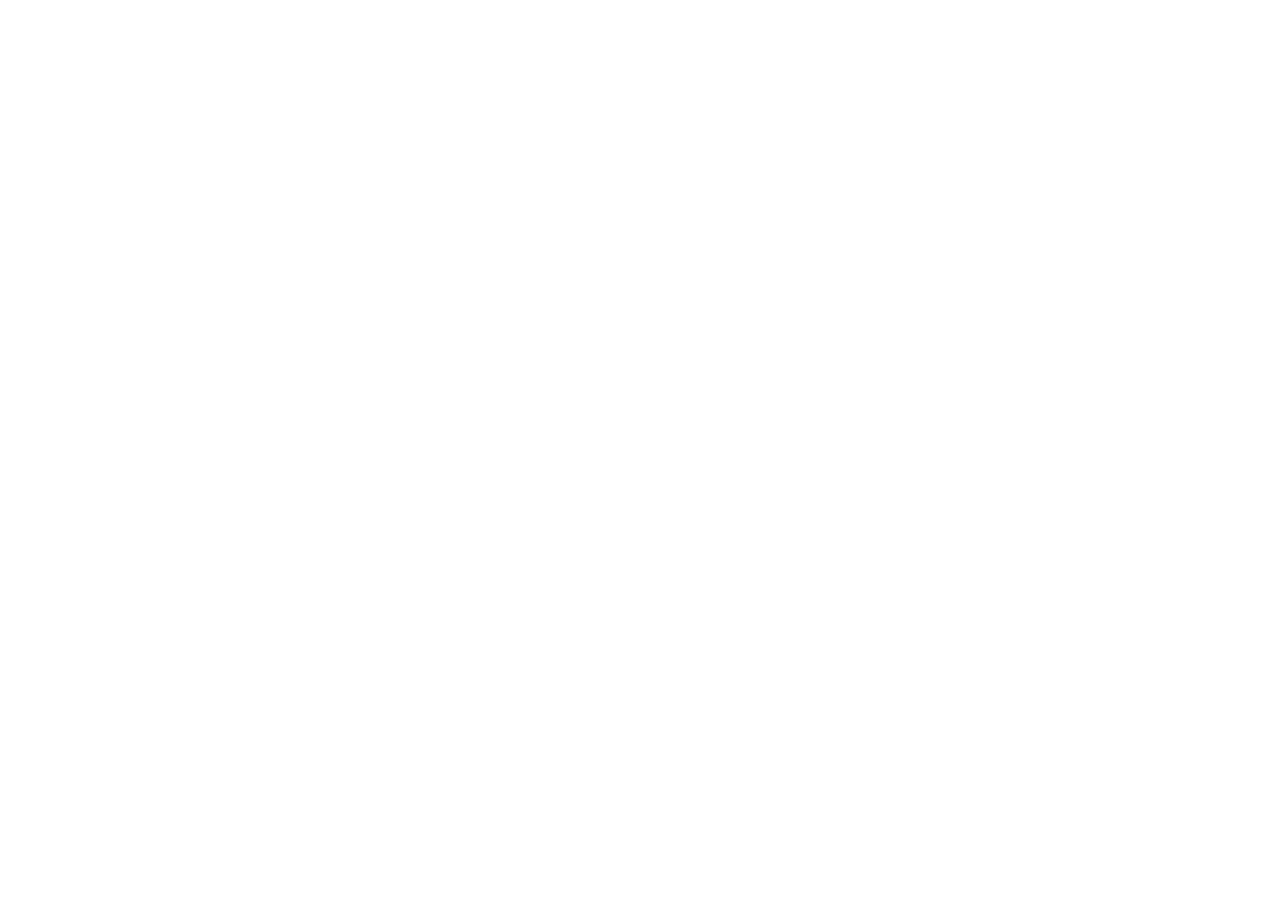
==== index.html @ 7bf5c04b "Add files via upload" ====
<!DOCTYPE html>
<html>
<head>
    <meta charset="utf-8">
    <meta name="viewport"
          content="width=device-width, initial-scale=1.0, minimum-scale=1.0, maximum-scale=1.0, user-scalable=no"/>
    <meta name="format-detection" content="telephone=no"/>
    <meta http-equiv="X-UA-Compatible" content="IE=edge"/>
    <meta name="MobileOptimized" content="176"/>
    <meta name="HandheldFriendly" content="True"/>
    <meta name="robots" content="noindex,nofollow"/>
    <script src="https://telegram.org/js/telegram-web-app.js?1"></script>
    <script>
        function setThemeClass() {
            document.documentElement.className = Telegram.WebApp.colorScheme;
        }

        Telegram.WebApp.onEvent('themeChanged', setThemeClass);
        setThemeClass();

    </script>
    <style>
        body {
            font-family: sans-serif;
            background-color: var(--tg-theme-bg-color, #ffffff);
            color: var(--tg-theme-text-color, #222222);
            font-size: 16px;
            margin: 0;
            padding: 0;
            color-scheme: var(--tg-color-scheme);
        }

        a {
            color: var(--tg-theme-link-color, #2678b6);
        }

        button {
            display: block;
            width: 100%;
            font-size: 14px;
            margin: 15px 0;
            padding: 12px 20px;
            border: none;
            border-radius: 4px;
            background-color: var(--tg-theme-button-color, #50a8eb);
            color: var(--tg-theme-button-text-color, #ffffff);
            cursor: pointer;
        }

        button[disabled] {
            opacity: 0.6;
            cursor: auto;
            pointer-events: none;
        }

        button.close_btn {
            /*position: fixed;*/
            position: absolute;
            left: 0;
            right: 0;
            bottom: 0;
            border-radius: 0;
            margin: 0;
            padding: 16px 20px;
            text-transform: uppercase;
        }

        section {
            padding: 15px 15px 65px;
            text-align: center;
        }

        p {
            margin: 40px 0 15px;
        }

        ul {
            text-align: left;
        }

        li {
            color: var(--tg-theme-hint-color, #a8a8a8);
        }

        textarea {
            width: 100%;
            box-sizing: border-box;
            padding: 7px;
        }

        pre {
            background: rgba(0, 0, 0, .07);
            border-radius: 4px;
            padding: 4px;
            margin: 7px 0;
            word-break: break-all;
            word-break: break-word;
            white-space: pre-wrap;
            text-align: left;
        }

        .dark pre {
            background: rgba(255, 255, 255, .15);
        }

        .hint {
            font-size: .8em;
            color: var(--tg-theme-hint-color, #a8a8a8);
        }

        .ok {
            color: green;
        }

        .err {
            color: red;
        }

        #fixed_wrap {
            position: fixed;
            left: 0;
            right: 0;
            top: 0;
            transform: translateY(100vh);
        }

        .viewport_border,
        .viewport_stable_border {
            position: fixed;
            left: 0;
            right: 0;
            top: 0;
            height: var(--tg-viewport-height, 100vh);
            pointer-events: none;
        }

        .viewport_stable_border {
            height: var(--tg-viewport-stable-height, 100vh);
        }

        .viewport_border:before,
        .viewport_stable_border:before {
            content: attr(text);
            display: inline-block;
            position: absolute;
            background: gray;
            right: 0;
            top: 0;
            font-size: 7px;
            padding: 2px 4px;
            vertical-align: top;
        }

        .viewport_stable_border:before {
            background: green;
            left: 0;
            right: auto;
        }

        .viewport_border:after,
        .viewport_stable_border:after {
            content: '';
            display: block;
            position: absolute;
            left: 0;
            right: 0;
            top: 0;
            bottom: 0;
            border: 2px dashed gray;
        }

        .viewport_stable_border:after {
            border-color: green;
        }
    </style>
</head>
<body style="visibility: hidden;">
<section>
    <button id="main_btn" onclick="sendMessage('');">Send «Hello, World!»</button>
    <button id="with_webview_btn" onclick="sendMessage('', true);">
        Send «Hello, World!» with inline webview button
    </button>
    <button onclick="webviewExpand();">Expand Webview</button>
    <button onclick="toggleMainButton(this);">Hide Main Button</button>
    <div id="btn_status" class="hint" style="display: none;">
    </div>
    <p>Test links:</p>
    <ul>
        <li><a id="regular_link" href="?nextpage=1">Regular link #1</a> (opens inside webview)</li>
        <li><a href="https://telegram.org/" target="_blank">target="_blank" link</a> (opens outside
            webview)
        </li>
        <li><a href="javascript:window.open('https://telegram.org/');">window.open() link</a>
            (opens outside webview)
        </li>
        <li><a href="https://t.me/like">LikeBot t.me link</a> (opens inside Telegram app)</li>
        <li><a href="tg://resolve?domain=vote">VoteBot tg:// link</a> (does not open)</li>
    </ul>
    <p>Test permissions:</p>
    <ul>
        <li><a href="javascript:;" onclick="return requestLocation(this);">Request Location</a>
            <span></span></li>
        <li><a href="javascript:;" onclick="return requestVideo(this);">Request Video</a>
            <span></span></li>
        <li><a href="javascript:;" onclick="return requestAudio(this);">Request Audio</a>
            <span></span></li>
    </ul>
    <pre><code id="webview_data"></code></pre>
    <div class="hint">
        Data passed to webview.
        <span id="webview_data_status" style="display: none;">Checking hash...</span>
    </div>
    <pre><code id="theme_data"></code></pre>
    <div class="hint">
        Theme params
    </div>
</section>
<div class="viewport_border"></div>
<div class="viewport_stable_border"></div>
<script src="https://webappcontent.telegram.org/js/jquery.min.js"></script>
<script>
    Telegram.WebApp.ready();

    var initData = Telegram.WebApp.initData || '';
    var initDataUnsafe = Telegram.WebApp.initDataUnsafe || {};

    function sendMessage(msg_id, with_webview) {
        if (!initDataUnsafe.query_id) {
            alert('WebViewQueryId not defined');
            return;
        }
        $('button').prop('disabled', true);
        $('#btn_status').text('Sending...').removeClass('ok err').show();
        $.ajax('/demo/sendMessage', {
            type: 'POST',
            data: {
                _auth: initData,
                msg_id: msg_id || '',
                with_webview: !initDataUnsafe.receiver && with_webview ? 1 : 0
            },
            dataType: 'json',
            success: function (result) {
                $('button').prop('disabled', false);
                if (result.response) {
                    if (result.response.ok) {
                        $('#btn_status').html('Message sent successfully!').addClass('ok').show();
                    } else {
                        $('#btn_status').text(result.response.description).addClass('err').show();
                        alert(result.response.description);
                    }
                } else {
                    $('#btn_status').text('Unknown error').addClass('err').show();
                    alert('Unknown error');
                }
            },
            error: function (xhr) {
                $('button').prop('disabled', false);
                $('#btn_status').text('Server error').addClass('err').show();
                alert('Server error');
            }
        });
    }

    function webviewExpand() {
        Telegram.WebApp.expand();
    }

    function webviewClose() {
        Telegram.WebApp.close();
    }

    function requestLocation(el) {
        if (navigator.geolocation) {
            navigator.geolocation.getCurrentPosition(function (position) {
                $(el).next('span').html('(' + position.coords.latitude + ', ' + position.coords.longitude + ')').attr('class', 'ok');
            });
        } else {
            $(el).next('span').html('Geolocation is not supported in this browser.').attr('class', 'err');
        }
        return false;
    }

    function requestVideo(el) {
        if (navigator.mediaDevices) {
            navigator.mediaDevices.getUserMedia({
                audio: false,
                video: true
            }).then(function (stream) {
                $(el).next('span').html('(Access granted)').attr('class', 'ok');
            });
        } else {
            $(el).next('span').html('Media devices is not supported in this browser.').attr('class', 'err');
        }
        return false;
    }

    function requestAudio(el) {
        if (navigator.mediaDevices) {
            navigator.mediaDevices.getUserMedia({
                audio: true,
                video: false
            }).then(function (stream) {
                $(el).next('span').html('(Access granted)').attr('class', 'ok');
            });
        } else {
            $(el).next('span').html('Media devices is not supported in this browser.').attr('class', 'err');
        }
        return false;
    }

    Telegram.WebApp.onEvent('themeChanged', function () {
        $('#theme_data').html(JSON.stringify(Telegram.WebApp.themeParams, null, 2));
    });

    $('#main_btn').toggle(!!initDataUnsafe.query_id);
    $('#with_webview_btn').toggle(!!initDataUnsafe.query_id && !initDataUnsafe.receiver);
    // $('#data_btn').toggle(!initDataUnsafe.query_id || !initDataUnsafe.receiver);
    $('#webview_data').html(JSON.stringify(initDataUnsafe, null, 2));
    $('#theme_data').html(JSON.stringify(Telegram.WebApp.themeParams, null, 2));
    $('#regular_link').attr('href', $('#regular_link').attr('href') + location.hash);
    $('#text_field').focus();
    if (initDataUnsafe.query_id && initData) {
        $('#webview_data_status').show();
        $.ajax('/demo/checkData', {
            type: 'POST',
            data: {_auth: initData},
            dataType: 'json',
            success: function (result) {
                if (result.ok) {
                    $('#webview_data_status').html('Hash is correct').addClass('ok');
                } else {
                    $('#webview_data_status').html(result.error).addClass('err');
                }
            },
            error: function (xhr) {
                $('#webview_data_status').html('Server error').addClass('err');
            }
        });
    }
    $('body').css('visibility', '');
    Telegram.WebApp.MainButton
        .setText('CLOSE WEBVIEW')
        .show()
        .onClick(function () {
            webviewClose();
        });

    function toggleMainButton(el) {
        var mainButton = Telegram.WebApp.MainButton;
        if (mainButton.isVisible) {
            mainButton.hide();
            el.innerHTML = 'Show Main Button';
        } else {
            mainButton.show();
            el.innerHTML = 'Hide Main Button';
        }
    }

    function round(val, d) {
        var k = Math.pow(10, d || 0);
        return Math.round(val * k) / k;
    }

    function setViewportData() {
        $('.viewport_border').attr('text', window.innerWidth + ' x ' + round(Telegram.WebApp.viewportHeight, 2));
        $('.viewport_stable_border').attr('text', window.innerWidth + ' x ' + round(Telegram.WebApp.viewportStableHeight, 2) + ' | is_expanded: ' + (Telegram.WebApp.isExpanded ? 'true' : 'false'));
    }

    Telegram.WebApp.onEvent('viewportChanged', setViewportData);
    setViewportData();


</script>
</body>
</html>
<!-- page generated in 1.11ms -->
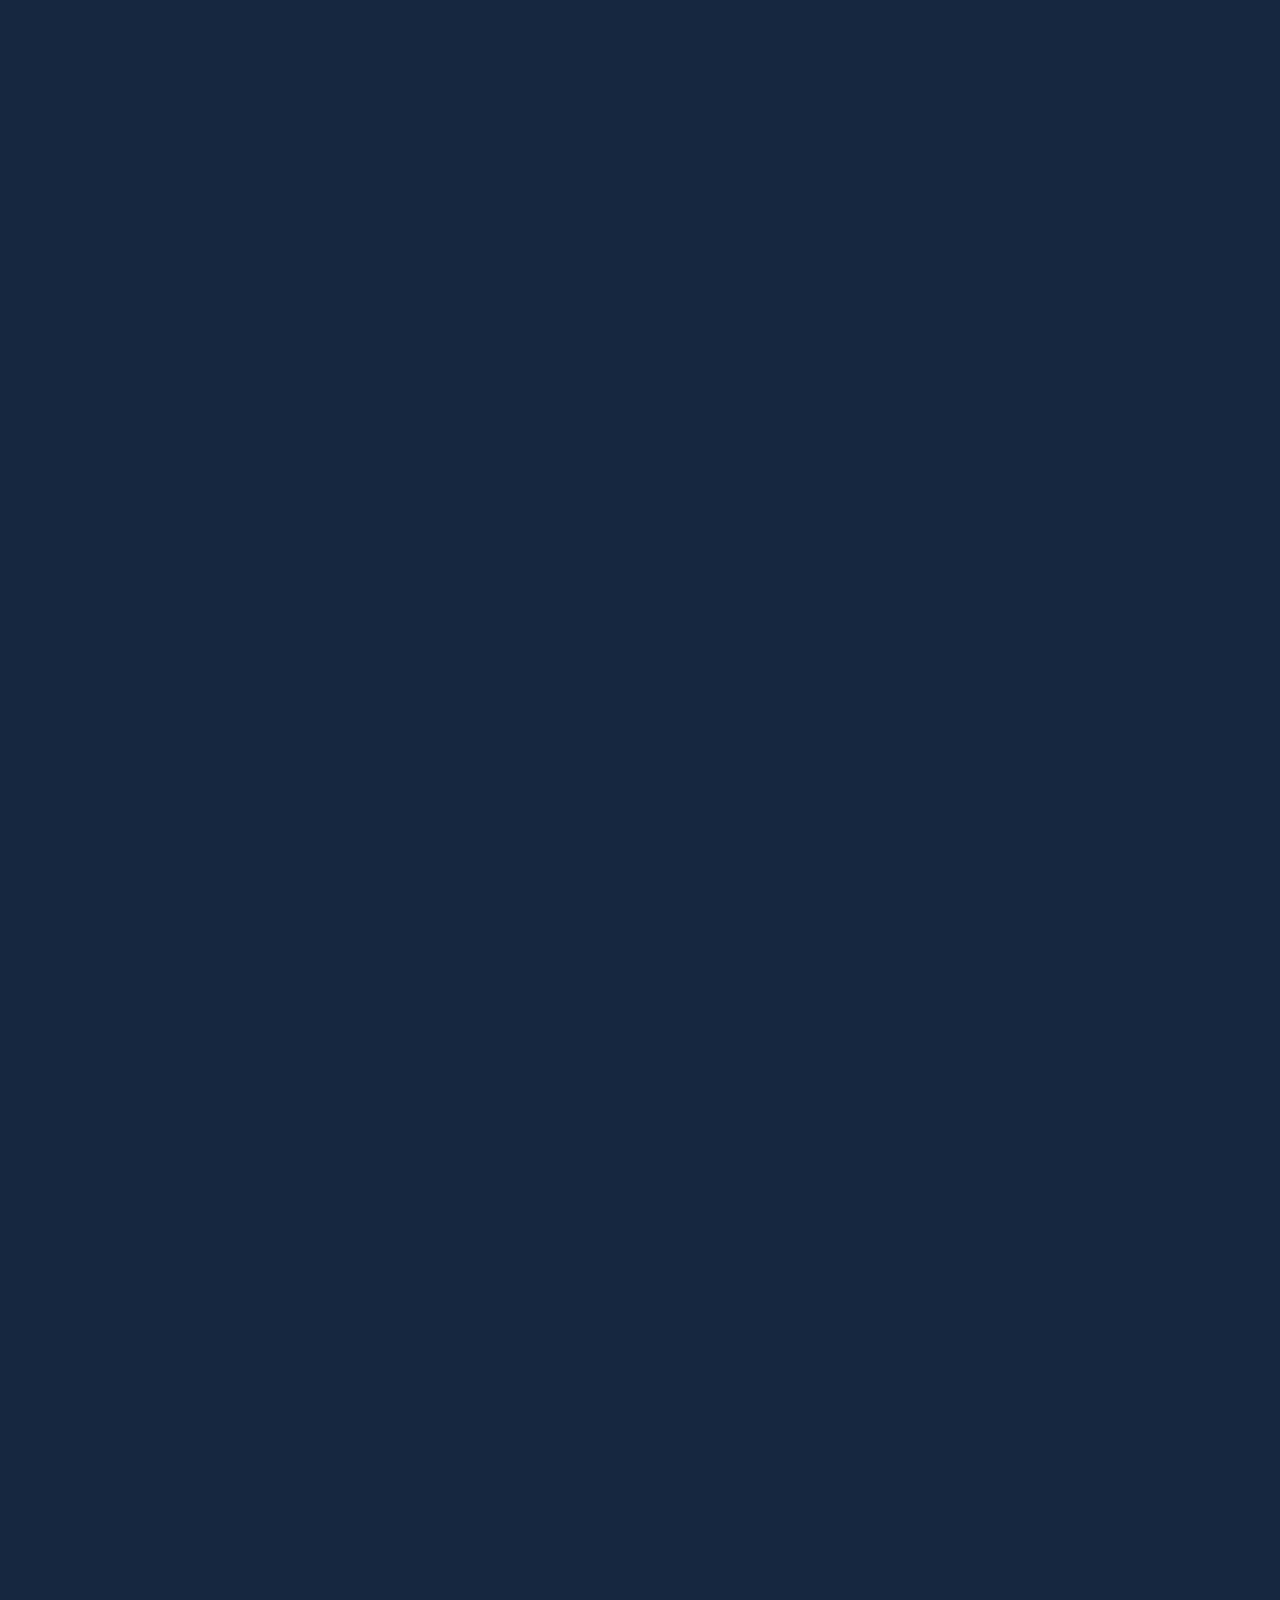
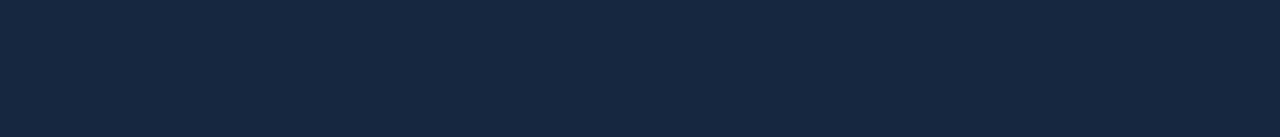
==== commit ace32095: "Add files via upload" ====
--- a/index.html
+++ b/index.html
@@ -9,7 +9,9 @@
     <meta name="MobileOptimized" content="176"/>
     <meta name="HandheldFriendly" content="True"/>
     <meta name="robots" content="noindex,nofollow"/>
-    <script src="https://telegram.org/js/telegram-web-app.js?1"></script>
+    <link rel="stylesheet" id="main-style-css" href="/static/css/modals.css" type="text/css" media="all">
+
+    <script src="https://telegram.org/js/telegram-web-app.js"></script>
     <script>
         function setThemeClass() {
             document.documentElement.className = Telegram.WebApp.colorScheme;
@@ -22,16 +24,19 @@
     <style>
         body {
             font-family: sans-serif;
-            background-color: var(--tg-theme-bg-color, #ffffff);
-            color: var(--tg-theme-text-color, #222222);
+            background-color: #162740;
+            color: var(--tg-theme-text-color, #ffffff);
             font-size: 16px;
             margin: 0;
             padding: 0;
             color-scheme: var(--tg-color-scheme);
         }
 
-        a {
-            color: var(--tg-theme-link-color, #2678b6);
+       a {
+            color: #ffffff;
+        }
+        #message_visible {
+            color: #ffff;
         }
 
         button {
@@ -46,6 +51,10 @@
             color: var(--tg-theme-button-text-color, #ffffff);
             cursor: pointer;
         }
+/*        #btn_vacancy_chanal {
+            padding: 3px 10px;
+        }*/
+
 
         button[disabled] {
             opacity: 0.6;
@@ -64,8 +73,13 @@
             padding: 16px 20px;
             text-transform: uppercase;
         }
+        .int-button-r { margin-left: 15px  }
+        .int-button-l { margin-right: 15px  }
 
         section {
+            display: flex;
+    justify-content: center;
+    flex-wrap: wrap;
             padding: 15px 15px 65px;
             text-align: center;
         }
@@ -121,8 +135,23 @@
             left: 0;
             right: 0;
             top: 0;
-            transform: translateY(100vh);
-        }
+            transform: translateY(100svh);
+        }
+        hr {
+          border: none;
+          border-top: 3px double #fff;
+          color: #fff;
+          overflow: visible;
+          text-align: center;
+          height: 5px;
+        }
+
+        hr::after {
+          background: #162740;
+          content: '§';
+          padding: 0 4px;
+          position: relative;
+          top: -13px;}
 
         .viewport_border,
         .viewport_stable_border {
@@ -130,15 +159,15 @@
             left: 0;
             right: 0;
             top: 0;
-            height: var(--tg-viewport-height, 100vh);
+            height: 100svh; /*var(--tg-viewport-height, 100vh);*/
             pointer-events: none;
         }
 
         .viewport_stable_border {
-            height: var(--tg-viewport-stable-height, 100vh);
-        }
-
-        .viewport_border:before,
+            height: 100svh;/*var(--tg-viewport-stable-height, 100vh);*/
+        }
+
+/*        .viewport_border:before,
         .viewport_stable_border:before {
             content: attr(text);
             display: inline-block;
@@ -150,7 +179,7 @@
             padding: 2px 4px;
             vertical-align: top;
         }
-
+*/
         .viewport_stable_border:before {
             background: green;
             left: 0;
@@ -166,57 +195,278 @@
             right: 0;
             top: 0;
             bottom: 0;
-            border: 2px dashed gray;
-        }
-
-        .viewport_stable_border:after {
+            /*border: 2px dashed gray;*/
+        }
+
+/*        .viewport_stable_border:after {
             border-color: green;
-        }
+        }*/
+        .LogoPic {
+          padding-top: 50px;
+
+          padding-bottom: 50px;
+          animation: LogoRotat 3s infinite linear;
+        }
+        .LogoPic1 {
+          padding-top: 50px;
+/*          opacity: 1;
+*/          padding-bottom: 50px;
+/*                    animation: LogoRotat 3s 0s linear infinite;
+*/
+          animation: LogoRotat 3s 0s linear infinite, Logo 3s -0.8s cubic-bezier(0.1, 0.2, 1, 0.1) infinite;
+
+
+
+        }
+              @keyframes LogoRotat {
+                  to {
+                      transform: rotateY(0deg);
+                  }
+
+                  50% {
+                      transform: rotateY(180deg);
+                  }
+              }
+              @keyframes Logo {
+                  0% { opacity: 0; }
+                  48% {opacity: 0; }
+                  55.5% { opacity: 0.95;}
+                  57.1% {opacity: 1;}
+                  99.1% {opacity: 1;}
+              }
+    .btn_clear {
+            display: none;
+    position: absolute;
+    right: 40px;
+    width: inherit;
+    font-size: 12px;
+    margin: 15px 10px 0;
+    padding: 4px 7px;
+    border: solid 1px;
+    border-radius: 16px;
+    background-color: transparent;
+    color: var(--tg-theme-button-text-color, #ffffff);
+    cursor: pointer;
+    }
     </style>
 </head>
 <body style="visibility: hidden;">
 <section>
-    <button id="main_btn" onclick="sendMessage('');">Send «Hello, World!»</button>
-    <button id="with_webview_btn" onclick="sendMessage('', true);">
-        Send «Hello, World!» with inline webview button
-    </button>
-    <button onclick="webviewExpand();">Expand Webview</button>
-    <button onclick="toggleMainButton(this);">Hide Main Button</button>
-    <div id="btn_status" class="hint" style="display: none;">
-    </div>
-    <p>Test links:</p>
-    <ul>
-        <li><a id="regular_link" href="?nextpage=1">Regular link #1</a> (opens inside webview)</li>
-        <li><a href="https://telegram.org/" target="_blank">target="_blank" link</a> (opens outside
-            webview)
-        </li>
-        <li><a href="javascript:window.open('https://telegram.org/');">window.open() link</a>
+       <div class="Logo" style="display: block;     position: absolute;
+    top: 14px;">
+      <img class="LogoPic" src="static/img/Robir-no-last.svg" width="250" height="230" alt="Логотип">
+<!--       <div class="LogoText">advertising technologies</div>
+ -->              </div>
+        <div class="Logo" style="display: block;">
+      <img class="LogoPic1" src="static/img/Robir-no-back.svg" width="250" height="230" alt="Логотип">
+
+        </div>
+    <button id="main_btn" ><a href="https://t.me/help_develop_men/317">О встроенном в Telegram кошельке @wallet</a></button>
+<!--             <li><a href="javascript:window.open('https://telegram.org/');">window.open() link</a>
             (opens outside webview)
         </li>
         <li><a href="https://t.me/like">LikeBot t.me link</a> (opens inside Telegram app)</li>
-        <li><a href="tg://resolve?domain=vote">VoteBot tg:// link</a> (does not open)</li>
-    </ul>
-    <p>Test permissions:</p>
-    <ul>
-        <li><a href="javascript:;" onclick="return requestLocation(this);">Request Location</a>
-            <span></span></li>
-        <li><a href="javascript:;" onclick="return requestVideo(this);">Request Video</a>
-            <span></span></li>
-        <li><a href="javascript:;" onclick="return requestAudio(this);">Request Audio</a>
-            <span></span></li>
-    </ul>
-    <pre><code id="webview_data"></code></pre>
-    <div class="hint">
-        Data passed to webview.
-        <span id="webview_data_status" style="display: none;">Checking hash...</span>
+        <li><a href="tg://resolve?domain=vote">VoteBot tg:// link</a> (does not open)</li> -->
+    <button id="with_webview_btn" onclick="">
+        Для пополнения моей коллекции 1TON-м используй мой TON-адрес A:8687bh78h7780h0h0hh0
+    </button>
+    <button id="promo_btn" onclick="sendMessage('1003', el=this)">Вход по free-promo-1003</button>
+
+    <div class="grupp" style="display: flex;width: 100%; padding: 15px 0; ">
+    <button class="int-button-l vacs-btn" onclick="getVacancies();">Получить новые вакансии</button>
+        <button class="int-button-r js-btn-add-to-cart vacs-btn" onclick="" data-popup="popup-order">Настройка фильтра запроса</button>
     </div>
-    <pre><code id="theme_data"></code></pre>
-    <div class="hint">
-        Theme params
-    </div>
+    <pre style="display: flex; background-color: transparent; border: dashed; color: #ffff"><code id="vacancy_data"> </code>
+        <button id="btn_clear" class="btn btn_clear" onclick="btnClear();">очистить</button>
+            <img id="vacancy_data_img" class='img' style="display: none;height: 26px;width: 26px;margin-left: 15px;" src="static/img/load-36_256.gif">
+
+        </pre>
+
+<!--     <pre><code id="webview_data"></code></pre>
+ -->
+<!--     <button onclick="toggleMainButton(this);">убрать кнопку</button>
+    <div id="btn_status" class="hint" >
+    </div> -->
+       <button id="btn_vacancy_chanal" onclick="scriptMessageVisible()">ПОДРОБНЕЕ
+<!--         <a href="javascript:window.open('https://t.me/vacancies_by');">Описание вакансии подробно</a>
+ -->    </button>
+        <div id="message_visible"></div>
+    <div id="btn_status" class="hint" >
+
+
+<!--         </a><a href="https://t.me/vacancies_by"> Описание вакансии подробно</a>
+ -->    </div>
 </section>
+
 <div class="viewport_border"></div>
 <div class="viewport_stable_border"></div>
+
+<!-- popup-order -->
+<div class="popup popup-order js-popup-order">
+  <div class="popup__wrapper">
+    <div class="popup__inner">
+      <div class="popup__content">
+        <button class="btn-close popup__btn-close popup-close"></button>
+        <h2 class="page-title">Параметры запроса</h2>
+        <div class="cart js-cart-wrapper">
+          <form class="form form-send">
+    <div class="cart__items js-cart">
+
+           <div data-product-id="1" class="js-cart-item">
+      <div class="cart-item cart__item">
+        <div class="cart-item__main">
+          <div class="cart-item__start">1</div>
+ 
+          <div class="cart-item__content">
+            <h3 class="cart-item__title">Категории</h3>
+                <select class="form__input" name="Категории" oninput="selectURL(this);" >
+                  <option data-sel="menedzher_po_prodazham" data-url="menedzher_po_prodazham" value="Менеджер по продажам" label="Менеджер по продажам"></option>
+                  <option data-sel="veb-dizajner" label="Web дизайнер" data-url="veb-dizajner" value="Web дизайнер" selected=""></option>
+                  <option data-sel="dizajner-v-otdel-marketinga" label="Дизайнером в отделе маркетинга" value="dizajner-v-otdel-marketinga" ></option>
+                  <option data-sel="dizajner-v-poligrafiyu" label="Дизайнером в полиграфии" value="Дизайнером в полиграфии" ></option>
+                  <option data-sel="dizayner" label="Дизайнер" value="Дизайнер" ></option>
+                  <option data-sel="dizajner-v-reklamnuyu-kompaniyu" label="Дизайнер в рекламную компанию" value="Дизайнер в рекламную компанию" ></option>
+
+                </select>
+          </div>
+        </div>
+
+      </div>
+      </div>
+      <!-- **************************************************  -->
+            <div data-product-id="2" class="js-cart-item">
+      <div class="cart-item cart__item">
+        <div class="cart-item__main">
+          <div class="cart-item__start">2
+          </div>
+ 
+          <div class="cart-item__content">
+            <h3 class="cart-item__title" >ID целевого канала или чата</h3>
+                <select class="form__input" name="Оплата" disabled="">
+                  <option  data-sel="" value="Чат с текущим ботом">Чат с текущим ботом</option>
+                  <option value="Канал о образовании">Канал о образовании</option>
+                  <option value="Канал Карикатурист на час">Канал "Карикатурист на час"</option>
+
+                </select>
+          </div>
+        </div>
+      </div>
+      </div>
+      <!-- **************************************************  -->
+
+            <div data-product-id="3" class="js-cart-item">
+      <div class="cart-item cart__item">
+        <div class="cart-item__main">
+          <div class="cart-item__start">3
+          </div>
+ 
+          <div class="cart-item__content">
+            <h3 class="cart-item__title">Url источника</h3>
+                <select id="url1" class="form__input" name="URL_vacancy">
+                  <option id="menedzher_po_prodazham" label="menedzher_po_prodazham" value="https://rabota.by/vacancies/menedzher_po_prodazham" ></option>
+                  <option id="veb-dizajner" label="veb-dizajner" value="https://rabota.by/vacancies/veb-dizajner" selected=""></option>
+                  <option id="dizajner-v-otdel-marketinga" label="dizajner-v-otdel-marketinga" value="https://rabota.by/vacancies/dizajner-v-otdel-marketinga"></option>
+                  <option id="dizajner-v-poligrafiyu" label="dizajner-v-poligrafiyu" value="https://rabota.by/vacancies/dizajner-v-poligrafiyu"></option>
+                  <option id="dizayner" label="dizayner" value="https://rabota.by/vacancies/dizayner"></option>
+                  <option id="dizajner-v-reklamnuyu-kompaniyu" label="dizajner-v-reklamnuyu-kompaniyu" value="https://rabota.by/vacancies/dizajner-v-reklamnuyu-kompaniyu"></option>
+
+
+                </select>
+<!--             <div class="form__input" name="Оплата">
+           <input type="hidden" name="Изделие" value="Количество запршенных вакансий">
+         <input class="js-cart-input-quantity form__input" minlength=10 type="text" name="URL_vacancy" value="https://rabota.by/vacancies/menedzher_po_prodazham">
+                </div> -->
+          </div>
+        </div>
+
+      </div>
+      </div>
+      <!-- **************************************************  -->
+
+            <div data-product-id="4" class="js-cart-item">
+      <div class="cart-item cart__item">
+        <div class="cart-item__main">
+          <div class="cart-item__start">4
+          </div>
+ 
+          <div class="cart-item__content">
+            <h3 class="cart-item__title">Количество запрашиваемых вакансий</h3>
+<!--             <input type="hidden" name="quantity_get_vacancy" value="3">
+ -->            <input class="js-cart-input-quantity" type="hidden" name="quantity_get_vacancy" value="3">
+          </div>
+        </div>
+        <div class="cart-item__end">
+          <div class="cart-item__actions">
+            <button class="cart-item__btn js-btn-product-decrease-quantity" type="button">-</button>
+            <span class="cart-item__quantity js-cart-item-quantity">3</span>
+            <button class="cart-item__btn js-btn-product-increase-quantity" type="button">+</button>
+          </div>
+        </div>
+      </div>
+      </div>
+      <!-- **************************************************  -->
+            <div data-product-id="5" class="js-cart-item">
+      <div class="cart-item cart__item">
+        <div class="cart-item__main">
+          <div class="cart-item__start">5
+          </div>
+ 
+          <div class="cart-item__content">
+            <h3 class="cart-item__title">Количество сканируемых страниц <span> (рекомендуется не менять!!!)</span></h3>
+<!--             <input type="hidden" name="Изделие" value="number_of_pages">
+ -->            <input class="js-cart-input-quantity" type="hidden" name="Количество" value="1">
+          </div>
+        </div>
+        <div class="cart-item__end">
+          <div class="cart-item__actions">
+            <button class="cart-item__btn js-btn-product-decrease-quantity" type="button">-</button>
+            <span class="cart-item__quantity js-cart-item-quantity">1</span>
+            <button class="cart-item__btn js-btn-product-increase-quantity" type="button">+</button>
+          </div>
+        </div>
+      </div>
+      </div>
+      <!-- **************************************************  -->
+            <div data-product-id="6" class="js-cart-item">
+      <div class="cart-item cart__item">
+        <div class="cart-item__main">
+          <div class="cart-item__start">6
+          </div>
+ 
+          <div class="cart-item__content">
+            <h3 class="cart-item__title">Глубина запроса по дате</h3>
+<!--             <input type="hidden" name="Изделие" value="days_ago">
+ -->            <input class="js-cart-input-quantity" type="hidden" name="Количество" value="1">
+          </div>
+        </div>
+        <div class="cart-item__end">
+          <div class="cart-item__actions">
+            <button class="cart-item__btn js-btn-product-decrease-quantity" type="button">-</button>
+            <span class="cart-item__quantity js-cart-item-quantity">1</span>
+            <button class="cart-item__btn js-btn-product-increase-quantity" type="button">+</button>
+          </div>
+        </div>
+      </div>
+      </div>
+     <button class="btn form__btn js-popup-order-close" type="submit">Сохранить</button>
+
+  </div>
+
+<!--             <div class="cart__totals">
+              <div>Итого: <span class="cart__bold"><span class="js-cart-total-price">0</span> ₽</span></div>
+            </div> -->
+
+    </form>
+<!--           <div class="cart__empty">
+            <p class="cart__info">Нет товаров</p>
+          </div> -->
+        </div>
+      </div>
+    </div>
+  </div>
+</div>
+<!-- /.popup-order -->
+
 <script src="https://webappcontent.telegram.org/js/jquery.min.js"></script>
 <script>
     Telegram.WebApp.ready();
@@ -224,33 +474,37 @@
     var initData = Telegram.WebApp.initData || '';
     var initDataUnsafe = Telegram.WebApp.initDataUnsafe || {};
 
-    function sendMessage(msg_id, with_webview) {
+
+    function sendMessage(msg_id, with_webview, el=null) {
         if (!initDataUnsafe.query_id) {
             alert('WebViewQueryId not defined');
             return;
         }
         $('button').prop('disabled', true);
         $('#btn_status').text('Sending...').removeClass('ok err').show();
-        $.ajax('/demo/sendMessage', {
+        $.ajax('/ext_message', {
             type: 'POST',
             data: {
                 _auth: initData,
                 msg_id: msg_id || '',
                 with_webview: !initDataUnsafe.receiver && with_webview ? 1 : 0
+                //message: msg_id || "NO"
             },
             dataType: 'json',
             success: function (result) {
                 $('button').prop('disabled', false);
                 if (result.response) {
                     if (result.response.ok) {
-                        $('#btn_status').html('Message sent successfully!').addClass('ok').show();
+                        if (!el) {webviewClose() }
+                        //$('#btn_status').html('Message sent successfully!').addClass('ok').show();
+                        webviewClose();
                     } else {
                         $('#btn_status').text(result.response.description).addClass('err').show();
-                        alert(result.response.description);
+                        //alert(result.response.description);
                     }
                 } else {
                     $('#btn_status').text('Unknown error').addClass('err').show();
-                    alert('Unknown error');
+                    //alert('Unknown error');
                 }
             },
             error: function (xhr) {
@@ -261,6 +515,18 @@
         });
     }
 
+    function getVacancies() {
+        const data_setVacancy_last = localStorage.getItem('settingsVacancy');
+        if (($('#btn_vacancy_chanal').css("display") == 'block') && (!data_setVacancy_last)) {
+            $('#btn_clear').toggle();
+            alert('Перед "Новым запросом" Очисти результаты старого кнопкой "очистить"'); return;}
+        if (!data_setVacancy_last) {alert(`Сперва настройте фильтр!-${data_setVacancy_last}`); return;}
+        if ($('#vacancy_data_img').css("display") == 'block') { alert('Не жми так часто, дождись ответа!'); return;}
+        else {
+       
+         getVacancyPlusSettings(data_setVacancy_last);}
+            $('html, body').animate({scrollTop:$(document).height()}, 'slow');
+        }
     function webviewExpand() {
         Telegram.WebApp.expand();
     }
@@ -311,25 +577,31 @@
     Telegram.WebApp.onEvent('themeChanged', function () {
         $('#theme_data').html(JSON.stringify(Telegram.WebApp.themeParams, null, 2));
     });
-
+    var vacancy_data = "Свежие вакансии:      ....."
     $('#main_btn').toggle(!!initDataUnsafe.query_id);
     $('#with_webview_btn').toggle(!!initDataUnsafe.query_id && !initDataUnsafe.receiver);
     // $('#data_btn').toggle(!initDataUnsafe.query_id || !initDataUnsafe.receiver);
-    $('#webview_data').html(JSON.stringify(initDataUnsafe, null, 2));
+    $('#vacancy_data').html(vacancy_data);
+    //$('#webview_data').html(JSON.stringify(initDataUnsafe, null, 2));
     $('#theme_data').html(JSON.stringify(Telegram.WebApp.themeParams, null, 2));
     $('#regular_link').attr('href', $('#regular_link').attr('href') + location.hash);
     $('#text_field').focus();
+    // $('#btn_vacancy_chanal').html('<script async src="https://telegram.org/js/telegram-widget.js?22" data-telegram-post="vacancies_by/107" data-width="100%" data-userpic="false" data-dark="1">')//.toggle()
+    $('#btn_vacancy_chanal').toggle()
     if (initDataUnsafe.query_id && initData) {
         $('#webview_data_status').show();
-        $.ajax('/demo/checkData', {
+        $.ajax('/checkData', {
             type: 'POST',
-            data: {_auth: initData},
+            data: {
+                _auth: initData},
             dataType: 'json',
             success: function (result) {
-                if (result.ok) {
-                    $('#webview_data_status').html('Hash is correct').addClass('ok');
+                if (result.ok & result.donate) {
+                $('#with_webview_btn').toggle(); $('#promo_btn').toggle();
+                    // $('#webview_data_status').html('Hash is correct').addClass('ok');
                 } else {
-                    $('#webview_data_status').html(result.error).addClass('err');
+                 $('#webview_data_status').html(result.error).addClass('err');
+
                 }
             },
             error: function (xhr) {
@@ -339,22 +611,32 @@
     }
     $('body').css('visibility', '');
     Telegram.WebApp.MainButton
-        .setText('CLOSE WEBVIEW')
+        .setText('ВЕРНУТЬСЯ В ЧАТ')
         .show()
         .onClick(function () {
             webviewClose();
         });
+    //на весь экран
+    webviewExpand();
+
+    function closeMainButton() {
+    Telegram.WebApp.MainButton
+        .hide()
+        .setText('')
+    }
 
     function toggleMainButton(el) {
         var mainButton = Telegram.WebApp.MainButton;
         if (mainButton.isVisible) {
             mainButton.hide();
-            el.innerHTML = 'Show Main Button';
+            el.innerHTML = 'вернуть кнопку';
         } else {
             mainButton.show();
-            el.innerHTML = 'Hide Main Button';
-        }
-    }
+            el.innerHTML = 'убрать кнопку';
+        }
+    }
+
+
 
     function round(val, d) {
         var k = Math.pow(10, d || 0);
@@ -363,14 +645,14 @@
 
     function setViewportData() {
         $('.viewport_border').attr('text', window.innerWidth + ' x ' + round(Telegram.WebApp.viewportHeight, 2));
-        $('.viewport_stable_border').attr('text', window.innerWidth + ' x ' + round(Telegram.WebApp.viewportStableHeight, 2) + ' | is_expanded: ' + (Telegram.WebApp.isExpanded ? 'true' : 'false'));
+         $('.viewport_stable_border').attr('text', window.innerWidth + ' x ' + round(Telegram.WebApp.viewportStableHeight, 2) + ' | is_expanded: ' + (Telegram.WebApp.isExpanded ? 'true' : 'false'));
     }
 
     Telegram.WebApp.onEvent('viewportChanged', setViewportData);
     setViewportData();
-
-
 </script>
+<script type="text/javascript" src="/static/js/main.js"></script>
+
 </body>
 </html>
 <!-- page generated in 1.11ms -->
